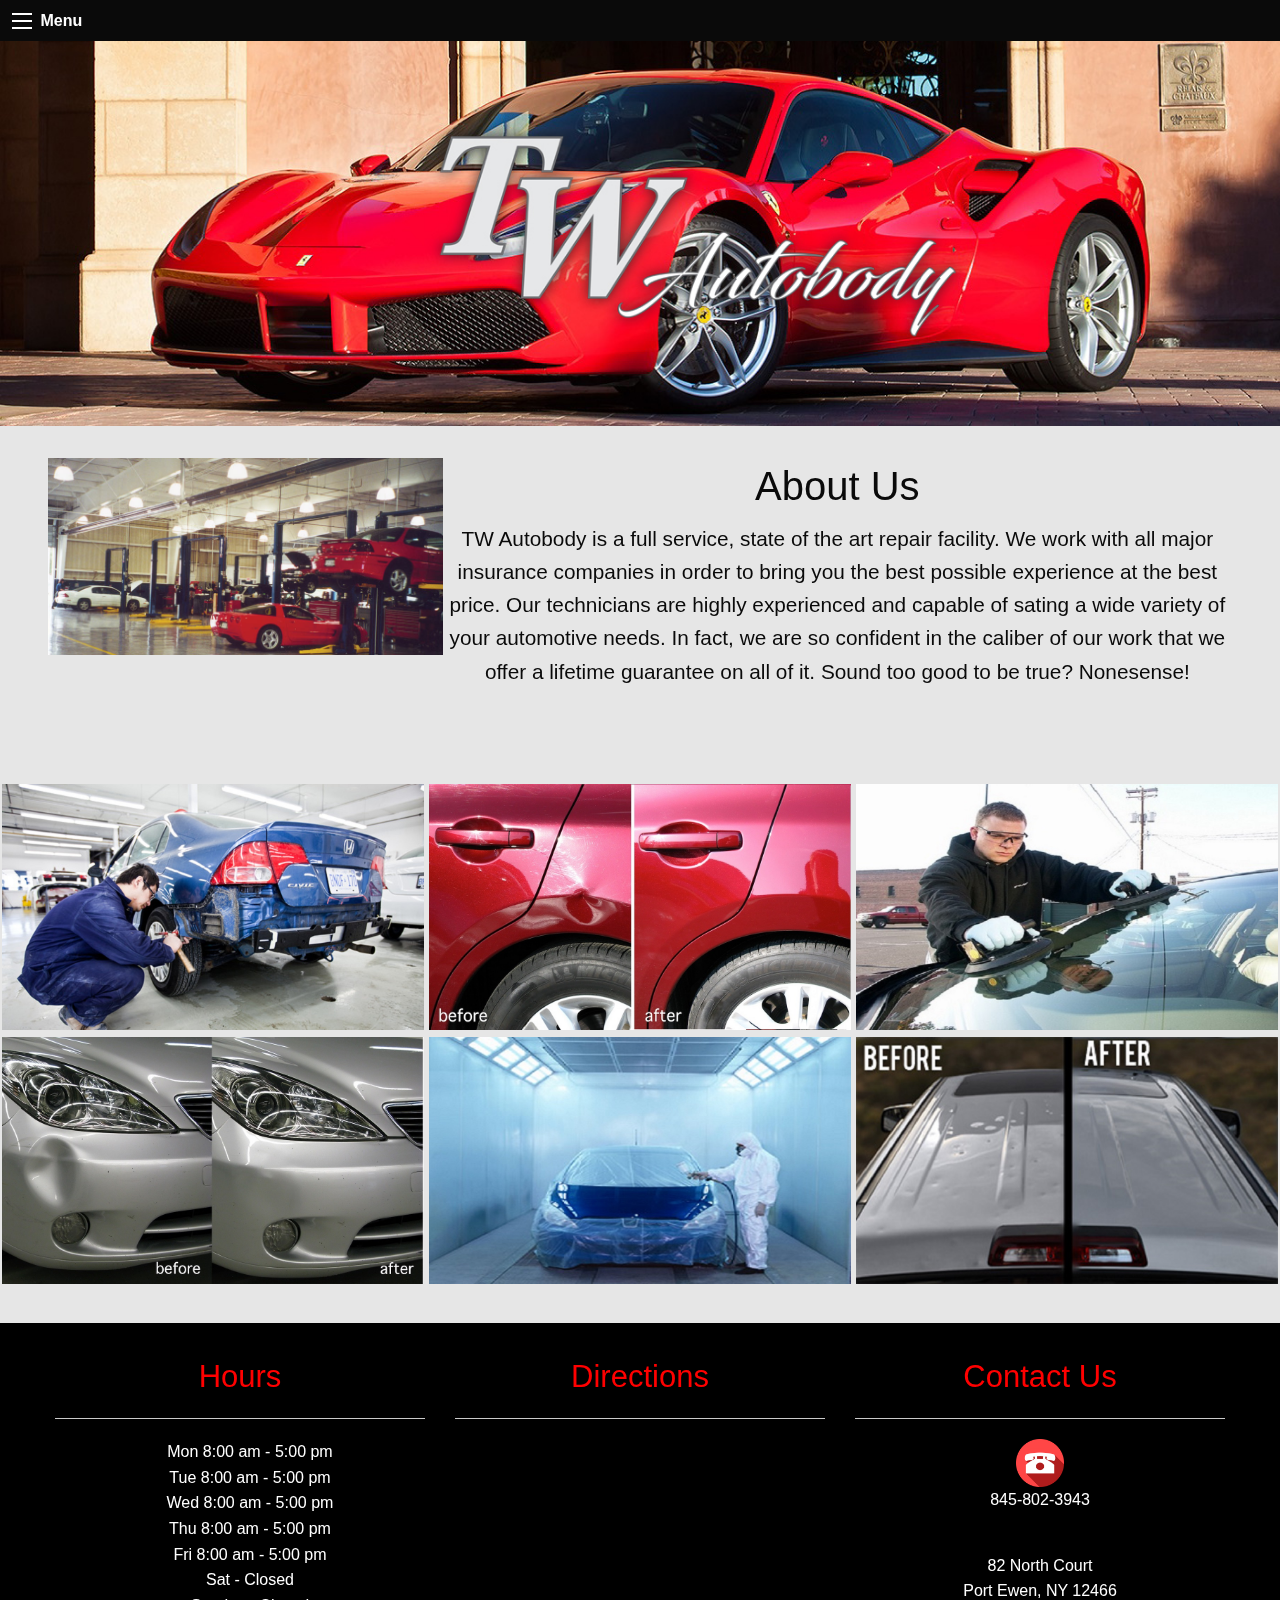
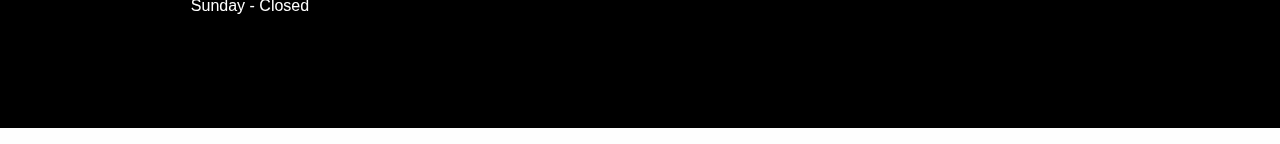
==== index.html @ 8c4c6cbf "images" ====
<!doctype html>
<html class="no-js" lang="en" dir="ltr">
<head>
  <meta charset="utf-8">
  <meta http-equiv="x-ua-compatible" content="ie=edge">
  <meta name="viewport" content="width=device-width, initial-scale=1.0">
  <title>TW Autobody</title>
  <link rel="stylesheet" href="css/foundation.css">
  <link rel="stylesheet" href="css/app.css">
</head>
<body>

  <!--          Navigation        -->
  <div class="off-canvas position-left" id="offCanvas" data-off-canvas>

    <!-- Close button -->
    <button class="close-button" aria-label="Close menu" type="button" data-close>
      <span aria-hidden="true">&times;</span>
    </button>

    <!-- Menu -->
    <ul class="vertical menu">
      <li><a href="#">About Us</a></li>
      <li><a href="#">Our Work</a></li>
      <li><a href="#">Contact Us</a></li>
    </ul>

  </div>

  <div class="off-canvas-content" data-off-canvas-content>
    <!-- Your page content lives here -->
    <div class="title-bar">
      <button class="menu-icon" type="button" data-toggle="offCanvas"></button>
      <div class="title-bar-title">Menu</div>
    </div>


    <!--          Header        -->

    <div class="header">
      <div class="orbit" role="region" aria-label="Our Work" data-orbit>
        <ul class="orbit-container">

          <li class="is-active orbit-slide">
            <img class="orbit-image" src="images/ferrariWithLogo.jpg" alt="Space">
          </li>
          <li class="orbit-slide">
            <img class="orbit-image" src="images/HIMage.jpg" alt="Space">
          </li>
          <li class="orbit-slide">
            <img class="orbit-image" src="images\wallup-46680.jpg" alt="Space">
          </li>
        </ul>
      </div>
    </div>

    <!--          Main        -->
    <div class="main">
      <div class="row">
        <div class="hide-for-small-only medium-4 columns">
          <img src="images\shopphoto.jpg" alt="">
        </div>

        <div class="small-12 medium-8 columns">
          <h2>About Us</h2>
          <p>TW Autobody is a full service, state of the art repair facility. We work with all major insurance companies in order to bring you the best possible experience at the best price.  Our technicians are highly experienced and capable of sating a wide variety of your automotive needs.  In fact, we are so confident in the caliber of our work that we offer a lifetime guarantee on all of it. Sound too good to be true? Nonesense! </p>
        </div>
      </div>

    <br>
    <br>
      <div class="services">
        <div class="hvrbox">
          <img src="images\collision.jpeg"  class="hvrbox-layer_bottom">
          <div class="hvrbox-layer_top">
            <div class="hvrbox-text">Collision Repair</div>
          </div>
        </div>
        <div class="hvrbox">
          <img src="images\dents2.jpg"  class="hvrbox-layer_bottom">
          <div class="hvrbox-layer_top">
            <div class="hvrbox-text">Dent Repair</div>
          </div>
        </div>
        <div class="hvrbox">
          <img src="images\glass.jpg"  class="hvrbox-layer_bottom">
          <div class="hvrbox-layer_top">
            <div class="hvrbox-text">Glass Replacement</div>
          </div>
        </div>
        <div class="hvrbox">
          <img src="images\bumper3.jpg"  class="hvrbox-layer_bottom">
          <div class="hvrbox-layer_top">
            <div class="hvrbox-text">Bumper Repair</div>
          </div>
        </div>
        <div class="hvrbox">
          <img src="images\paint-booth.jpg"  class="hvrbox-layer_bottom">
          <div class="hvrbox-layer_top">
            <div class="hvrbox-text">Auto Body Painting</div>
          </div>
        </div>
        <div class="hvrbox">
          <img src="images\hail.jpg"  class="hvrbox-layer_bottom">
          <div class="hvrbox-layer_top">
            <div class="hvrbox-text">Hail Damage Repair</div>
          </div>
        </div>
      </div>
    </div>


    <!--          Footer        -->
    <div class="footer">
      <div class="row">
        <div class="small-12 medium-4 columns">
          <h3>Hours</h3>
          <hr>
          <ul>
            <li>Mon 8:00 am - 5:00 pm </li>
            <li>Tue	8:00 am - 5:00 pm </li>
            <li>Wed	8:00 am - 5:00 pm </li>
            <li>Thu	8:00 am - 5:00 pm </li>
            <li>Fri	8:00 am - 5:00 pm </li>
            <li>Sat - Closed </li>
            <li>Sunday -	Closed</li>
          </ul>

        </div>
        <div class="small-12 medium-4 columns">
          <h3>Directions</h3>
          <hr>
          <iframe src="https://www.google.com/maps/embed?pb=!1m18!1m12!1m3!1d2969.052055240867!2d-73.98140958498067!3d41.91323967119416!2m3!1f0!2f0!3f0!3m2!1i1024!2i768!4f13.1!3m3!1m2!1s0x89dd0e4b88883c65%3A0x756f13d0d9e29f7c!2sTW+Autobody!5e0!3m2!1sen!2sus!4v1491227969016" width="250" height="250" frameborder="0" style="border:0" allowfullscreen></iframe>

        </div>
        <div class="small-12 medium-4 columns">
          <h3>Contact Us</h3>
          <hr>
          <a href="tel:845-802-3943"><img src="images/phoneIcon.png" alt=""></a>
          <br>
          <a class="hide-for-small-only" href="tel:845-802-3943"><p>845-802-3943</p></a>
          <br>
          <a href="https://goo.gl/maps/prmxXbZS1bA2"><p>82 North Court <br> Port Ewen, NY 12466</p></a>
        </div>
      </div>
    </div>









  </div>
  <script src="js/vendor/jquery.js"></script>
  <script src="js/vendor/what-input.js"></script>
  <script src="js/vendor/foundation.js"></script>
  <script src="js/app.js"></script>
</body>
</html>
---- css/app.css ----
/***********     General     **********/
.wrap{
  width:90%;
  margin: auto;
}
img{
  width:100%;
}
ul, ol{
  list-style-type:none;
}
/***********     Navigation     **********/
.title-bar{
  z-index: 99999;
}
.off-canvas{
	background-color: black;
	color:red;
	text-align: center;
	padding: 2em 0;
}

.off-canvas a{
	color:white;
}

.close-button{
	color:white;
	z-index: 999;
}
/***********     Header     **********/
.orbit img{
  max-height: 26em;
}
/***********     Main    **********/
.main{
	padding: 0 0 2em 0;
	background-color: rgb(230,230,230);
	text-align: center;
}
.main .row{
	margin:0 3em 0 3em;
	padding: 0 3em;
}
.main .columns{
  padding: 0;
  margin:0;
}

.main .row{
	padding: 2em 0;
}

.main p{
	font-size: 1.3em;
}



/*Hover*/

.hvrbox,
.hvrbox * {
	box-sizing: border-box;
}
.hvrbox {
	position: relative;
	display: inline-block;
	overflow: hidden;
	width: 33%;
	height: auto;
}
.hvrbox img {
	width: 100%;
	max-height: 16em;
}
.hvrbox .hvrbox-layer_bottom {
	display: block;
}
.hvrbox .hvrbox-layer_top {
	opacity: 0;
	position: absolute;
	top: 0;
	left: 0;
	right: 0;
	bottom: 0;
	width: 100%;
	height: 100%;
	background: rgba(0, 0, 0, 0.6);
	color: #fff;
	padding: 15px;
	-moz-transition: all 0.4s ease-in-out 0s;
	-webkit-transition: all 0.4s ease-in-out 0s;
	-ms-transition: all 0.4s ease-in-out 0s;
	transition: all 0.4s ease-in-out 0s;
}
.hvrbox:hover .hvrbox-layer_top,
.hvrbox.active .hvrbox-layer_top {
	opacity: 1;
}
.hvrbox .hvrbox-text {
	text-align: center;
	font-size: 18px;
	display: inline-block;
	position: absolute;
	top: 50%;
	left: 50%;
	-moz-transform: translate(-50%, -50%);
	-webkit-transform: translate(-50%, -50%);
	-ms-transform: translate(-50%, -50%);
	transform: translate(-50%, -50%);
}
.hvrbox .hvrbox-text_mobile {
	font-size: 15px;
	border-top: 1px solid rgb(179, 179, 179); /* for old browsers */
	border-top: 1px solid rgba(179, 179, 179, 0.7);
	margin-top: 5px;
	padding-top: 2px;
	display: none;
}
.hvrbox.active .hvrbox-text_mobile {
	display: block;
}

/***********     Footer     **********/
.footer{
  text-align: center;
  background-color: black;
  color:white;
  padding: 2em 0;
}

.footer h3{
  color:red;
}
.footer img{
  height: 3em;
  width: 3em;
}

.footer a{
  color:white;
}

a:hover{
  color:red;
}
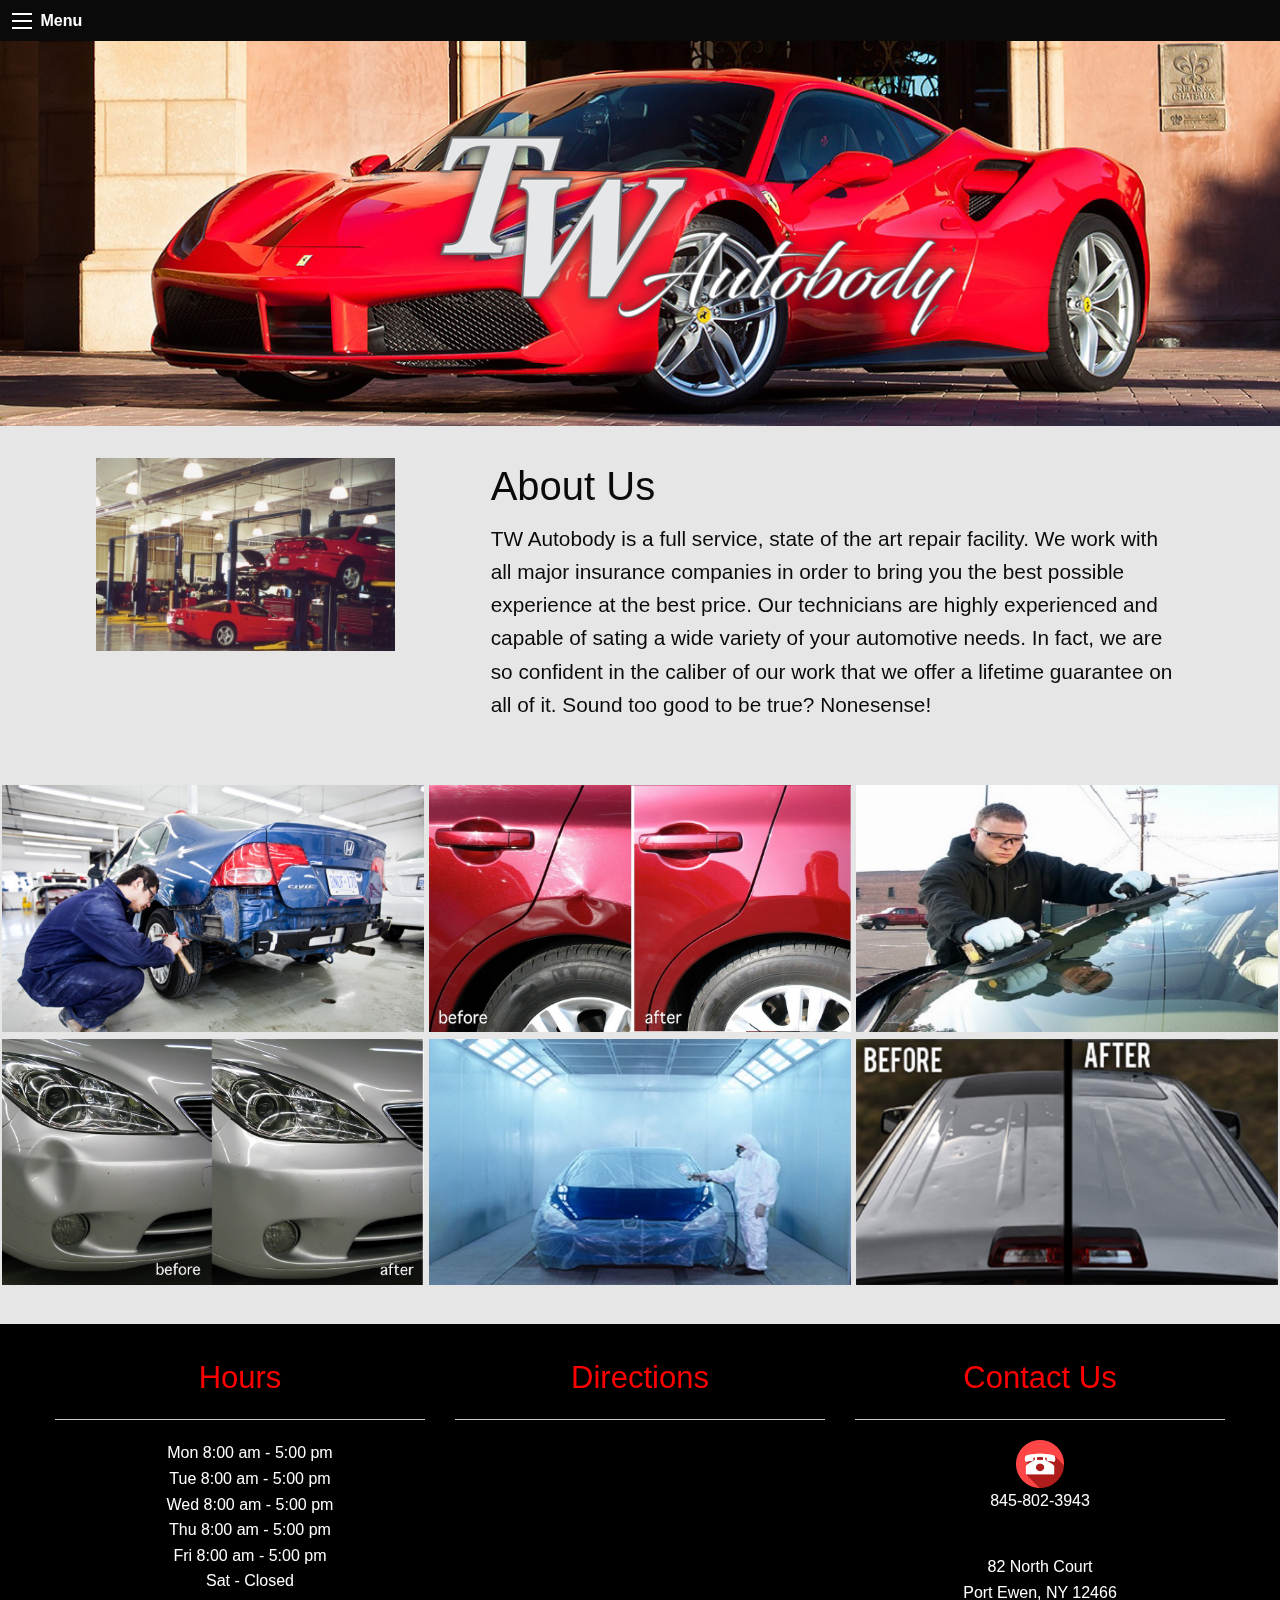
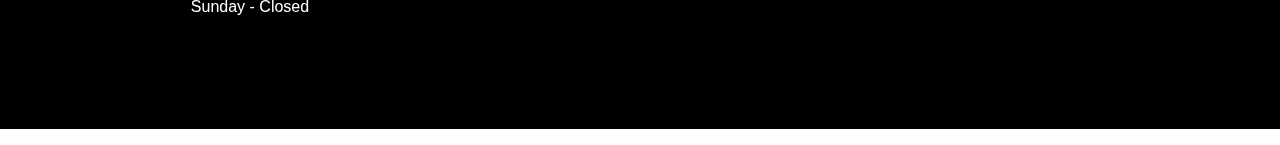
==== commit 7369b696: "Final for 4/4" ====
--- a/index.html
+++ b/index.html
@@ -66,48 +66,50 @@
           <p>TW Autobody is a full service, state of the art repair facility. We work with all major insurance companies in order to bring you the best possible experience at the best price.  Our technicians are highly experienced and capable of sating a wide variety of your automotive needs.  In fact, we are so confident in the caliber of our work that we offer a lifetime guarantee on all of it. Sound too good to be true? Nonesense! </p>
         </div>
       </div>
+      <br>
+      <br>
+    </div>
+    
+    <div class="services">
 
-    <br>
-    <br>
-      <div class="services">
-        <div class="hvrbox">
-          <img src="images\collision.jpeg"  class="hvrbox-layer_bottom">
-          <div class="hvrbox-layer_top">
-            <div class="hvrbox-text">Collision Repair</div>
-          </div>
+      <div class="hvrbox">
+        <img src="images\collision.jpeg"  class="hvrbox-layer_bottom">
+        <div class="hvrbox-layer_top">
+          <div class="hvrbox-text">Collision Repair</div>
         </div>
-        <div class="hvrbox">
-          <img src="images\dents2.jpg"  class="hvrbox-layer_bottom">
-          <div class="hvrbox-layer_top">
-            <div class="hvrbox-text">Dent Repair</div>
-          </div>
+      </div>
+      <div class="hvrbox">
+        <img src="images\dents2.jpg"  class="hvrbox-layer_bottom">
+        <div class="hvrbox-layer_top">
+          <div class="hvrbox-text">Dent Repair</div>
         </div>
-        <div class="hvrbox">
-          <img src="images\glass.jpg"  class="hvrbox-layer_bottom">
-          <div class="hvrbox-layer_top">
-            <div class="hvrbox-text">Glass Replacement</div>
-          </div>
+      </div>
+      <div class="hvrbox">
+        <img src="images\glass.jpg"  class="hvrbox-layer_bottom">
+        <div class="hvrbox-layer_top">
+          <div class="hvrbox-text">Glass Replacement</div>
         </div>
-        <div class="hvrbox">
-          <img src="images\bumper3.jpg"  class="hvrbox-layer_bottom">
-          <div class="hvrbox-layer_top">
-            <div class="hvrbox-text">Bumper Repair</div>
-          </div>
+      </div>
+      <div class="hvrbox">
+        <img src="images\bumper3.jpg"  class="hvrbox-layer_bottom">
+        <div class="hvrbox-layer_top">
+          <div class="hvrbox-text">Bumper Repair</div>
         </div>
-        <div class="hvrbox">
-          <img src="images\paint-booth.jpg"  class="hvrbox-layer_bottom">
-          <div class="hvrbox-layer_top">
-            <div class="hvrbox-text">Auto Body Painting</div>
-          </div>
+      </div>
+      <div class="hvrbox">
+        <img src="images\paint-booth.jpg"  class="hvrbox-layer_bottom">
+        <div class="hvrbox-layer_top">
+          <div class="hvrbox-text">Auto Body Painting</div>
         </div>
-        <div class="hvrbox">
-          <img src="images\hail.jpg"  class="hvrbox-layer_bottom">
-          <div class="hvrbox-layer_top">
-            <div class="hvrbox-text">Hail Damage Repair</div>
-          </div>
+      </div>
+      <div class="hvrbox">
+        <img src="images\hail.jpg"  class="hvrbox-layer_bottom">
+        <div class="hvrbox-layer_top">
+          <div class="hvrbox-text">Hail Damage Repair</div>
         </div>
       </div>
     </div>
+
 
 
     <!--          Footer        -->
--- a/css/app.css
+++ b/css/app.css
@@ -34,28 +34,28 @@
 }
 /***********     Main    **********/
 .main{
-	padding: 0 0 2em 0;
+	padding: 2em 0 0 0;
 	background-color: rgb(230,230,230);
-	text-align: center;
-}
-.main .row{
-	margin:0 3em 0 3em;
-	padding: 0 3em;
-}
-.main .columns{
-  padding: 0;
-  margin:0;
+
 }
 
 .main .row{
-	padding: 2em 0;
+	margin:0 3em 0 3em;
+	max-width: 100%;
+}
+.main .columns{
+	padding:0 3em;
 }
 
 .main p{
 	font-size: 1.3em;
 }
 
-
+.services{
+	padding: 0 0 2em 0;
+	background-color: rgb(230,230,230);
+	text-align: center;
+}
 
 /*Hover*/
 
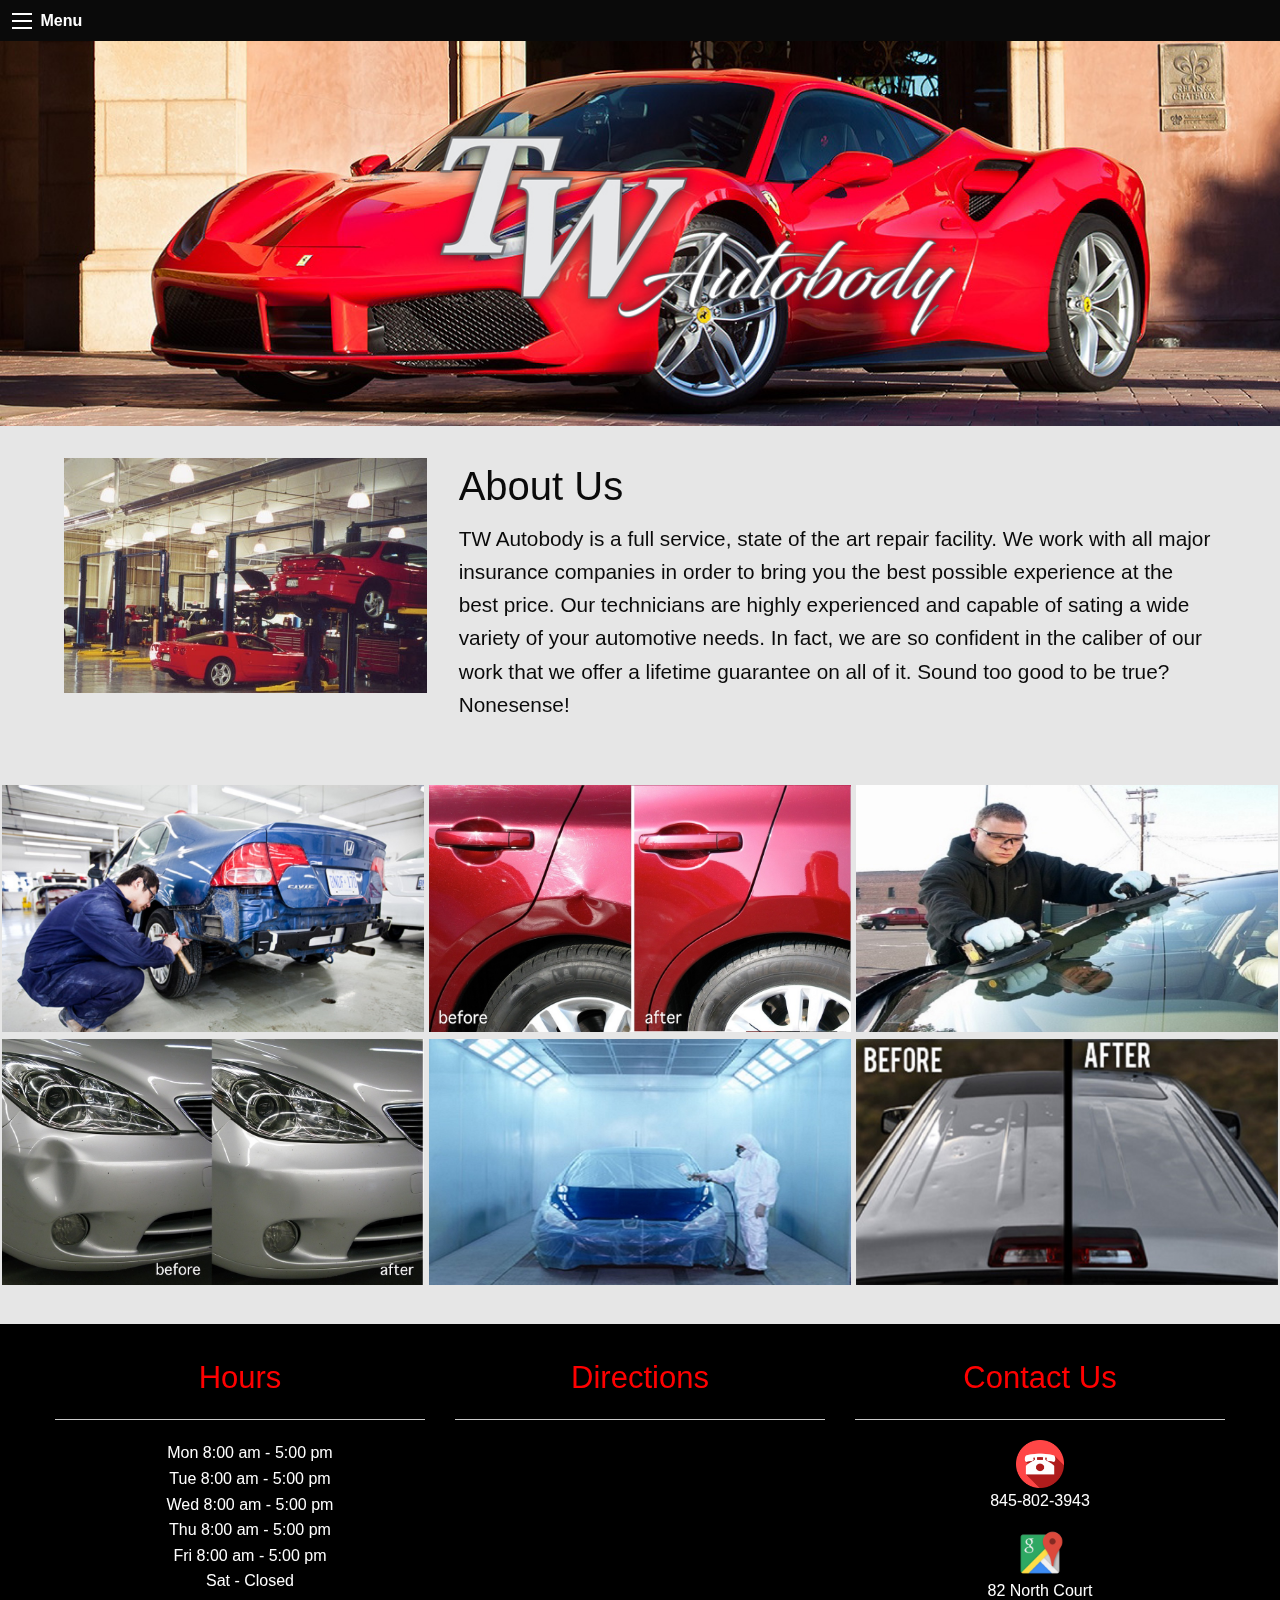
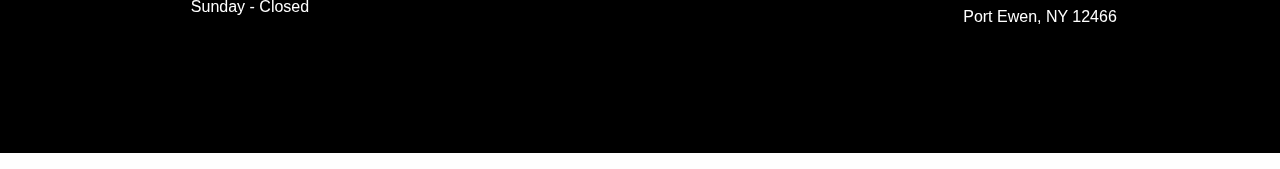
==== commit 334278bb: "final 4/4" ====
--- a/index.html
+++ b/index.html
@@ -69,7 +69,7 @@
       <br>
       <br>
     </div>
-    
+
     <div class="services">
 
       <div class="hvrbox">
@@ -127,22 +127,25 @@
             <li>Sat - Closed </li>
             <li>Sunday -	Closed</li>
           </ul>
+          <br>
+        </div>
 
-        </div>
         <div class="small-12 medium-4 columns">
           <h3>Directions</h3>
           <hr>
           <iframe src="https://www.google.com/maps/embed?pb=!1m18!1m12!1m3!1d2969.052055240867!2d-73.98140958498067!3d41.91323967119416!2m3!1f0!2f0!3f0!3m2!1i1024!2i768!4f13.1!3m3!1m2!1s0x89dd0e4b88883c65%3A0x756f13d0d9e29f7c!2sTW+Autobody!5e0!3m2!1sen!2sus!4v1491227969016" width="250" height="250" frameborder="0" style="border:0" allowfullscreen></iframe>
+<br>
+<br>
+        </div>
 
-        </div>
         <div class="small-12 medium-4 columns">
           <h3>Contact Us</h3>
           <hr>
           <a href="tel:845-802-3943"><img src="images/phoneIcon.png" alt=""></a>
-          <br>
           <a class="hide-for-small-only" href="tel:845-802-3943"><p>845-802-3943</p></a>
-          <br>
-          <a href="https://goo.gl/maps/prmxXbZS1bA2"><p>82 North Court <br> Port Ewen, NY 12466</p></a>
+
+          <a href="https://goo.gl/maps/prmxXbZS1bA2"><img src="images\Maps-icon.png" alt=""></a>
+          <a class="hide-for-small-only" href="https://goo.gl/maps/prmxXbZS1bA2"><p>82 North Court <br> Port Ewen, NY 12466</p></a>
         </div>
       </div>
     </div>
--- a/css/app.css
+++ b/css/app.css
@@ -44,7 +44,7 @@
 	max-width: 100%;
 }
 .main .columns{
-	padding:0 3em;
+	padding:0 1rem;
 }
 
 .main p{
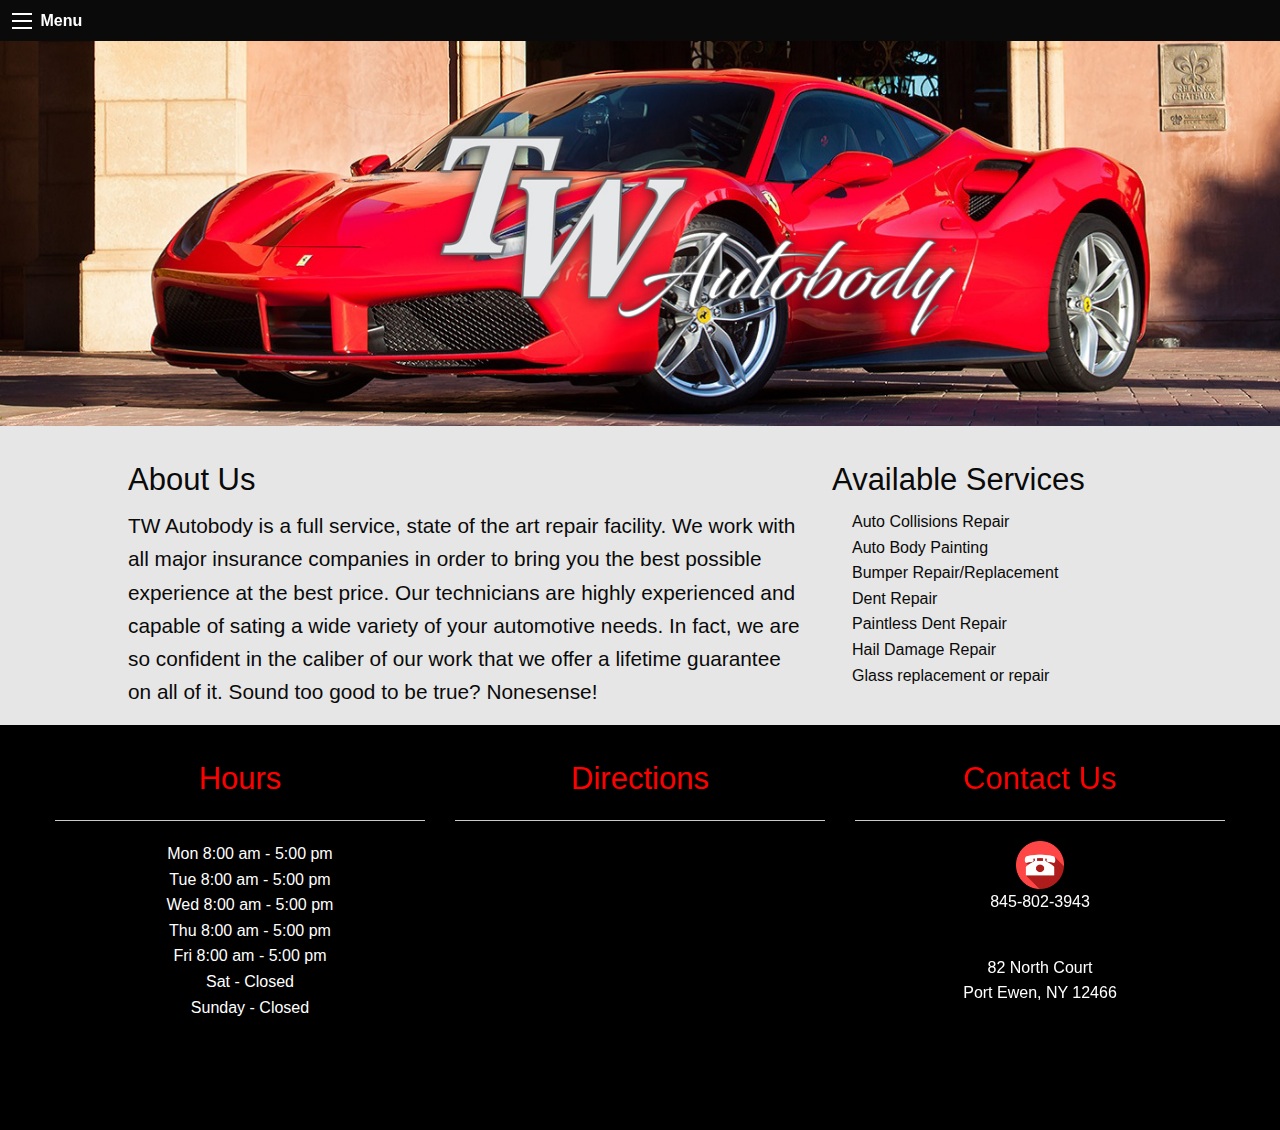
==== commit d164a64e: "mobile opt" ====
--- a/index.html
+++ b/index.html
@@ -40,7 +40,6 @@
     <div class="header">
       <div class="orbit" role="region" aria-label="Our Work" data-orbit>
         <ul class="orbit-container">
-
           <li class="is-active orbit-slide">
             <img class="orbit-image" src="images/ferrariWithLogo.jpg" alt="Space">
           </li>
@@ -56,61 +55,32 @@
 
     <!--          Main        -->
     <div class="main">
-      <div class="row">
-        <div class="hide-for-small-only medium-4 columns">
-          <img src="images\shopphoto.jpg" alt="">
-        </div>
 
-        <div class="small-12 medium-8 columns">
-          <h2>About Us</h2>
-          <p>TW Autobody is a full service, state of the art repair facility. We work with all major insurance companies in order to bring you the best possible experience at the best price.  Our technicians are highly experienced and capable of sating a wide variety of your automotive needs.  In fact, we are so confident in the caliber of our work that we offer a lifetime guarantee on all of it. Sound too good to be true? Nonesense! </p>
-        </div>
-      </div>
-      <br>
-      <br>
-    </div>
-
-    <div class="services">
-
-      <div class="hvrbox">
-        <img src="images\collision.jpeg"  class="hvrbox-layer_bottom">
-        <div class="hvrbox-layer_top">
-          <div class="hvrbox-text">Collision Repair</div>
-        </div>
-      </div>
-      <div class="hvrbox">
-        <img src="images\dents2.jpg"  class="hvrbox-layer_bottom">
-        <div class="hvrbox-layer_top">
-          <div class="hvrbox-text">Dent Repair</div>
-        </div>
-      </div>
-      <div class="hvrbox">
-        <img src="images\glass.jpg"  class="hvrbox-layer_bottom">
-        <div class="hvrbox-layer_top">
-          <div class="hvrbox-text">Glass Replacement</div>
-        </div>
-      </div>
-      <div class="hvrbox">
-        <img src="images\bumper3.jpg"  class="hvrbox-layer_bottom">
-        <div class="hvrbox-layer_top">
-          <div class="hvrbox-text">Bumper Repair</div>
-        </div>
-      </div>
-      <div class="hvrbox">
-        <img src="images\paint-booth.jpg"  class="hvrbox-layer_bottom">
-        <div class="hvrbox-layer_top">
-          <div class="hvrbox-text">Auto Body Painting</div>
-        </div>
-      </div>
-      <div class="hvrbox">
-        <img src="images\hail.jpg"  class="hvrbox-layer_bottom">
-        <div class="hvrbox-layer_top">
-          <div class="hvrbox-text">Hail Damage Repair</div>
-        </div>
-      </div>
-    </div>
+      <div class="wrap">
+        <div class="row">
+          <div class="small-12 medium-8 columns">
+            <h3>About Us</h3>
+            <p>TW Autobody is a full service, state of the art repair facility. We work with all major insurance companies in order to bring you the best possible experience at the best price.  Our technicians are highly experienced and capable of sating a wide variety of your automotive needs.  In fact, we are so confident in the caliber of our work that we offer a lifetime guarantee on all of it. Sound too good to be true? Nonesense! </p>
+          </div>
 
 
+        <div class="small-12 medium-4 columns">
+          <h3>Available Services</h3>
+          <ul>
+            <li>Auto Collisions Repair</li>
+            <li>Auto Body Painting</li>
+            <li>Bumper Repair/Replacement</li>
+            <li>Dent Repair</li>
+            <li>Paintless Dent Repair</li>
+            <li>Hail Damage Repair</li>
+            <li>Glass replacement or repair</li>
+          </ul>
+        </div>
+</div>
+      </div>
+
+
+    </div>
 
     <!--          Footer        -->
     <div class="footer">
@@ -127,25 +97,22 @@
             <li>Sat - Closed </li>
             <li>Sunday -	Closed</li>
           </ul>
-          <br>
+
         </div>
-
         <div class="small-12 medium-4 columns">
           <h3>Directions</h3>
           <hr>
           <iframe src="https://www.google.com/maps/embed?pb=!1m18!1m12!1m3!1d2969.052055240867!2d-73.98140958498067!3d41.91323967119416!2m3!1f0!2f0!3f0!3m2!1i1024!2i768!4f13.1!3m3!1m2!1s0x89dd0e4b88883c65%3A0x756f13d0d9e29f7c!2sTW+Autobody!5e0!3m2!1sen!2sus!4v1491227969016" width="250" height="250" frameborder="0" style="border:0" allowfullscreen></iframe>
-<br>
-<br>
+
         </div>
-
         <div class="small-12 medium-4 columns">
           <h3>Contact Us</h3>
           <hr>
           <a href="tel:845-802-3943"><img src="images/phoneIcon.png" alt=""></a>
+          <br>
           <a class="hide-for-small-only" href="tel:845-802-3943"><p>845-802-3943</p></a>
-
-          <a href="https://goo.gl/maps/prmxXbZS1bA2"><img src="images\Maps-icon.png" alt=""></a>
-          <a class="hide-for-small-only" href="https://goo.gl/maps/prmxXbZS1bA2"><p>82 North Court <br> Port Ewen, NY 12466</p></a>
+          <br>
+          <a href="https://goo.gl/maps/prmxXbZS1bA2"><p>82 North Court <br> Port Ewen, NY 12466</p></a>
         </div>
       </div>
     </div>
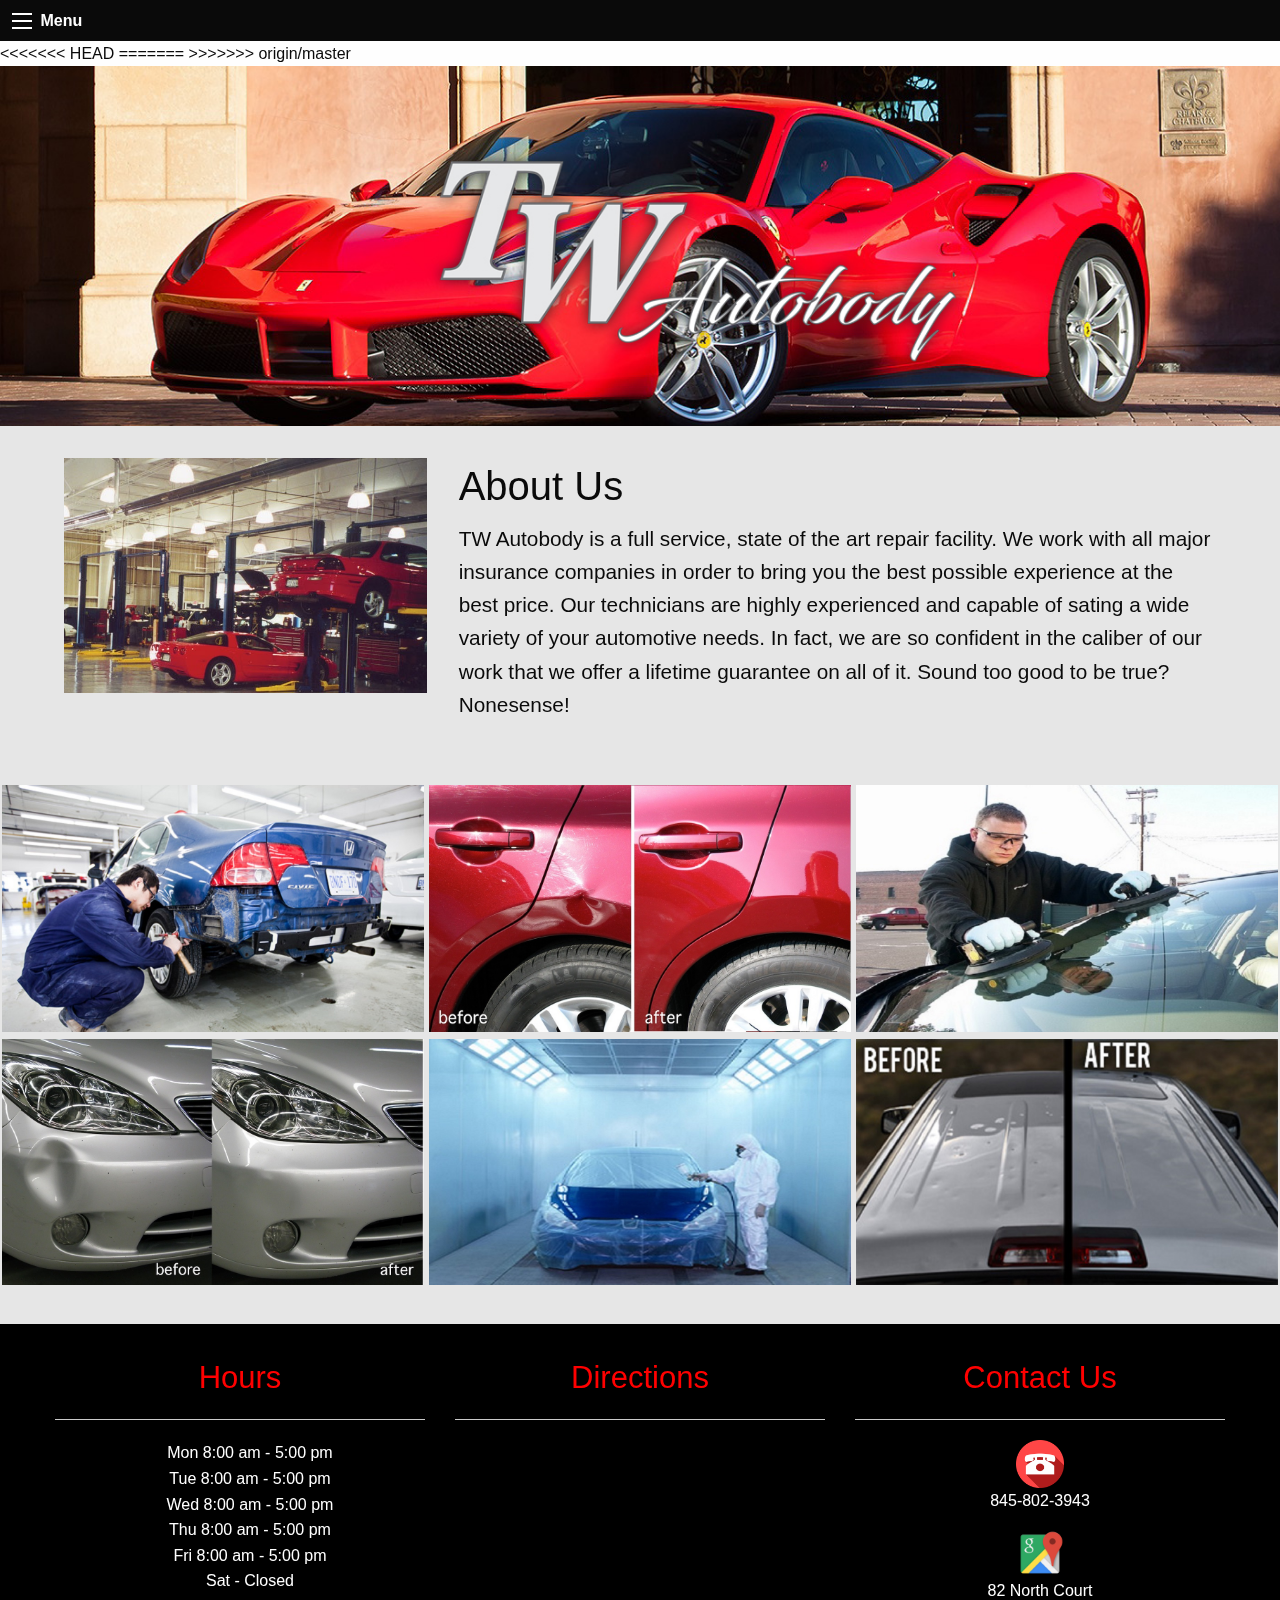
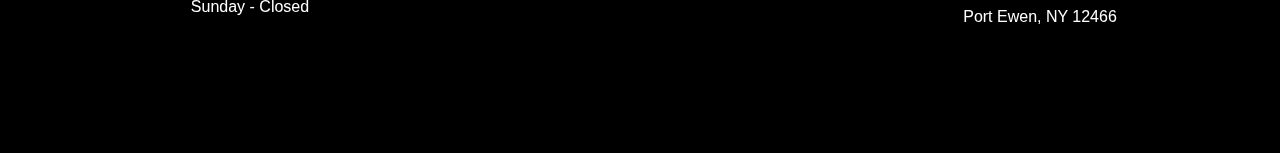
==== commit aaf6641b: "Merge remote-tracking branch 'origin/master'" ====
--- a/index.html
+++ b/index.html
@@ -40,6 +40,10 @@
     <div class="header">
       <div class="orbit" role="region" aria-label="Our Work" data-orbit>
         <ul class="orbit-container">
+<<<<<<< HEAD
+=======
+
+>>>>>>> origin/master
           <li class="is-active orbit-slide">
             <img class="orbit-image" src="images/ferrariWithLogo.jpg" alt="Space">
           </li>
@@ -55,32 +59,61 @@
 
     <!--          Main        -->
     <div class="main">
+      <div class="row">
+        <div class="hide-for-small-only medium-4 columns">
+          <img src="images\shopphoto.jpg" alt="">
+        </div>
 
-      <div class="wrap">
-        <div class="row">
-          <div class="small-12 medium-8 columns">
-            <h3>About Us</h3>
-            <p>TW Autobody is a full service, state of the art repair facility. We work with all major insurance companies in order to bring you the best possible experience at the best price.  Our technicians are highly experienced and capable of sating a wide variety of your automotive needs.  In fact, we are so confident in the caliber of our work that we offer a lifetime guarantee on all of it. Sound too good to be true? Nonesense! </p>
-          </div>
+        <div class="small-12 medium-8 columns">
+          <h2>About Us</h2>
+          <p>TW Autobody is a full service, state of the art repair facility. We work with all major insurance companies in order to bring you the best possible experience at the best price.  Our technicians are highly experienced and capable of sating a wide variety of your automotive needs.  In fact, we are so confident in the caliber of our work that we offer a lifetime guarantee on all of it. Sound too good to be true? Nonesense! </p>
+        </div>
+      </div>
+      <br>
+      <br>
+    </div>
+
+    <div class="services">
+
+      <div class="hvrbox">
+        <img src="images\collision.jpeg"  class="hvrbox-layer_bottom">
+        <div class="hvrbox-layer_top">
+          <div class="hvrbox-text">Collision Repair</div>
+        </div>
+      </div>
+      <div class="hvrbox">
+        <img src="images\dents2.jpg"  class="hvrbox-layer_bottom">
+        <div class="hvrbox-layer_top">
+          <div class="hvrbox-text">Dent Repair</div>
+        </div>
+      </div>
+      <div class="hvrbox">
+        <img src="images\glass.jpg"  class="hvrbox-layer_bottom">
+        <div class="hvrbox-layer_top">
+          <div class="hvrbox-text">Glass Replacement</div>
+        </div>
+      </div>
+      <div class="hvrbox">
+        <img src="images\bumper3.jpg"  class="hvrbox-layer_bottom">
+        <div class="hvrbox-layer_top">
+          <div class="hvrbox-text">Bumper Repair</div>
+        </div>
+      </div>
+      <div class="hvrbox">
+        <img src="images\paint-booth.jpg"  class="hvrbox-layer_bottom">
+        <div class="hvrbox-layer_top">
+          <div class="hvrbox-text">Auto Body Painting</div>
+        </div>
+      </div>
+      <div class="hvrbox">
+        <img src="images\hail.jpg"  class="hvrbox-layer_bottom">
+        <div class="hvrbox-layer_top">
+          <div class="hvrbox-text">Hail Damage Repair</div>
+        </div>
+      </div>
+    </div>
 
 
-        <div class="small-12 medium-4 columns">
-          <h3>Available Services</h3>
-          <ul>
-            <li>Auto Collisions Repair</li>
-            <li>Auto Body Painting</li>
-            <li>Bumper Repair/Replacement</li>
-            <li>Dent Repair</li>
-            <li>Paintless Dent Repair</li>
-            <li>Hail Damage Repair</li>
-            <li>Glass replacement or repair</li>
-          </ul>
-        </div>
-</div>
-      </div>
-
-
-    </div>
 
     <!--          Footer        -->
     <div class="footer">
@@ -97,22 +130,25 @@
             <li>Sat - Closed </li>
             <li>Sunday -	Closed</li>
           </ul>
+          <br>
+        </div>
 
-        </div>
         <div class="small-12 medium-4 columns">
           <h3>Directions</h3>
           <hr>
           <iframe src="https://www.google.com/maps/embed?pb=!1m18!1m12!1m3!1d2969.052055240867!2d-73.98140958498067!3d41.91323967119416!2m3!1f0!2f0!3f0!3m2!1i1024!2i768!4f13.1!3m3!1m2!1s0x89dd0e4b88883c65%3A0x756f13d0d9e29f7c!2sTW+Autobody!5e0!3m2!1sen!2sus!4v1491227969016" width="250" height="250" frameborder="0" style="border:0" allowfullscreen></iframe>
+<br>
+<br>
+        </div>
 
-        </div>
         <div class="small-12 medium-4 columns">
           <h3>Contact Us</h3>
           <hr>
           <a href="tel:845-802-3943"><img src="images/phoneIcon.png" alt=""></a>
-          <br>
           <a class="hide-for-small-only" href="tel:845-802-3943"><p>845-802-3943</p></a>
-          <br>
-          <a href="https://goo.gl/maps/prmxXbZS1bA2"><p>82 North Court <br> Port Ewen, NY 12466</p></a>
+
+          <a href="https://goo.gl/maps/prmxXbZS1bA2"><img src="images\Maps-icon.png" alt=""></a>
+          <a class="hide-for-small-only" href="https://goo.gl/maps/prmxXbZS1bA2"><p>82 North Court <br> Port Ewen, NY 12466</p></a>
         </div>
       </div>
     </div>
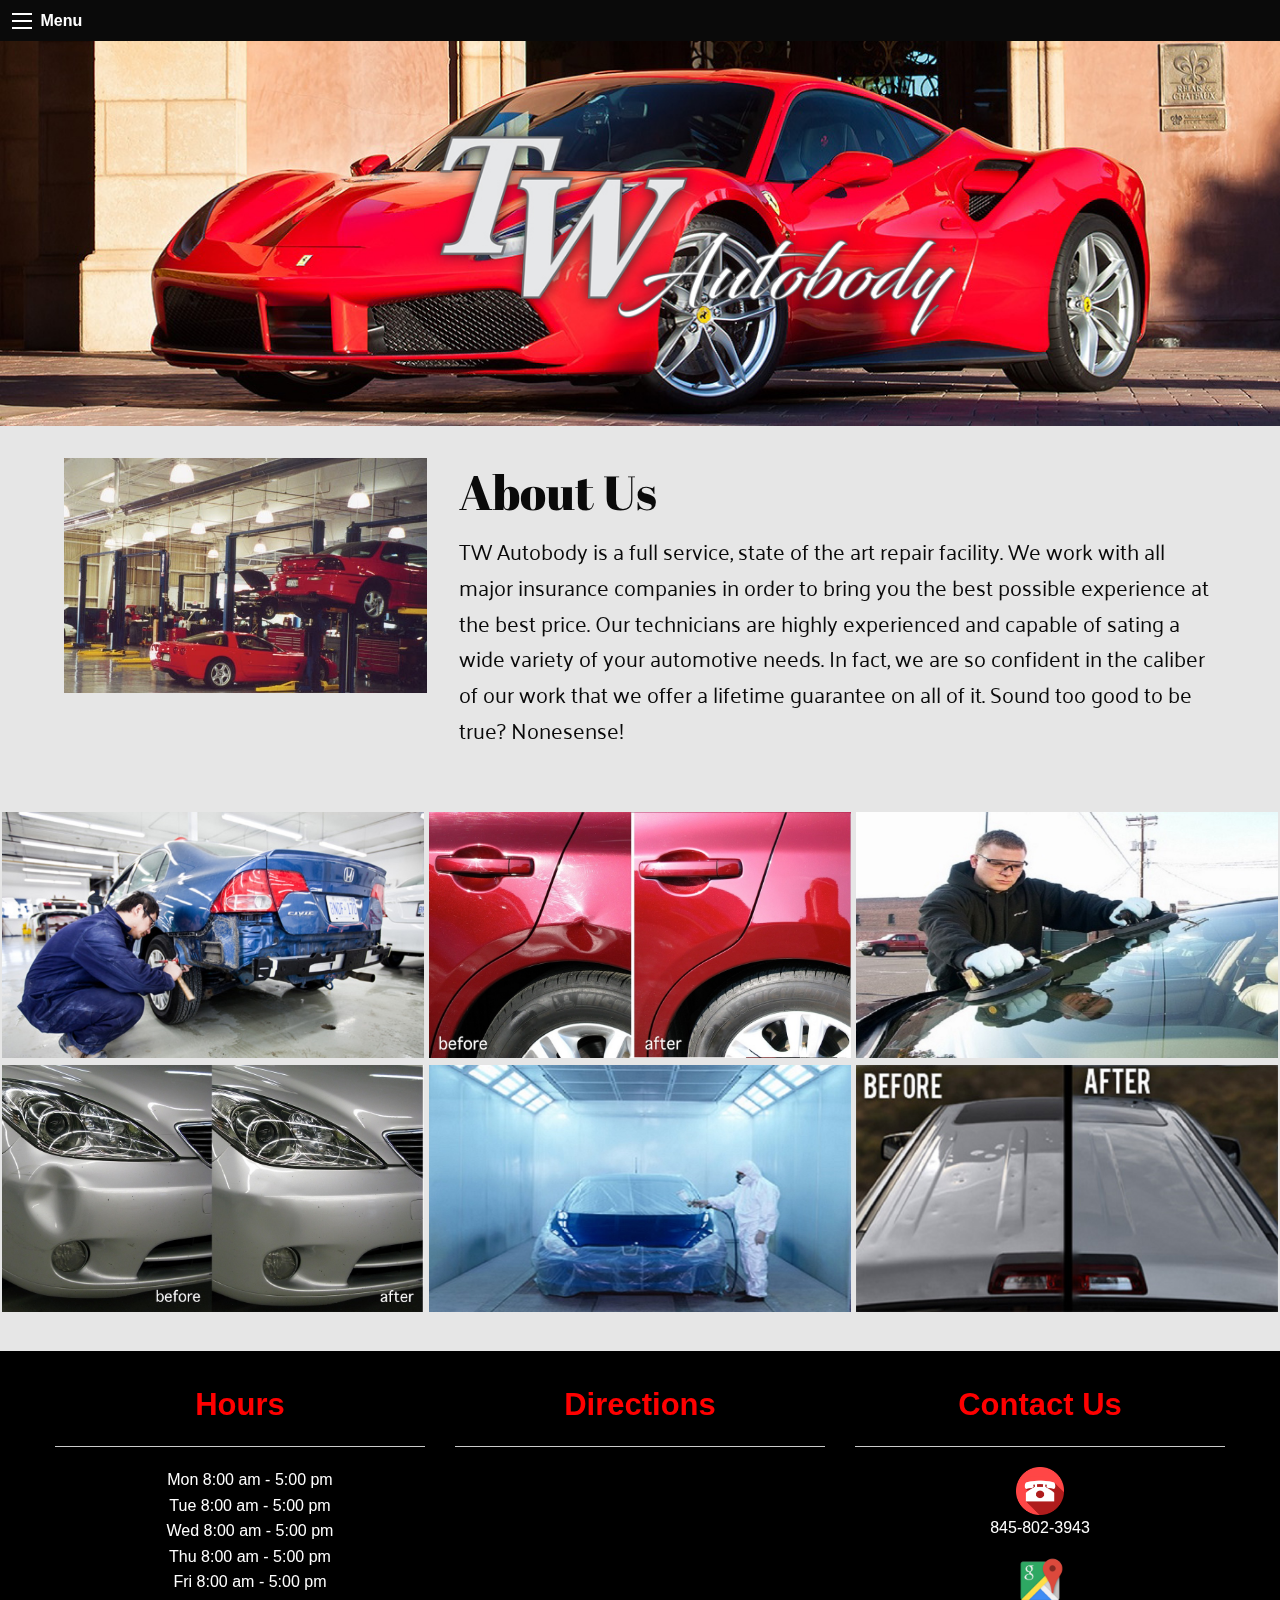
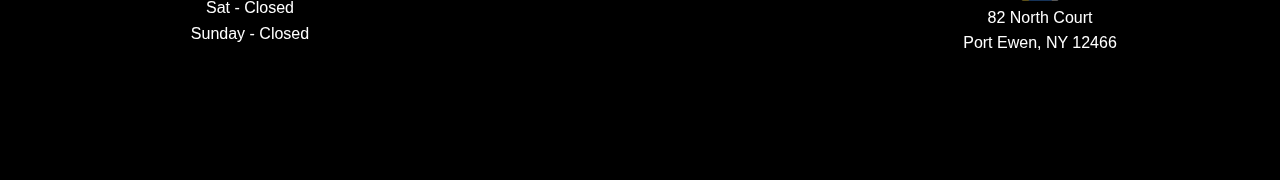
==== commit d25d3596: "mobile opt" ====
--- a/index.html
+++ b/index.html
@@ -5,6 +5,7 @@
   <meta http-equiv="x-ua-compatible" content="ie=edge">
   <meta name="viewport" content="width=device-width, initial-scale=1.0">
   <title>TW Autobody</title>
+<link href="https://fonts.googleapis.com/css?family=Abril+Fatface|Bree+Serif|Palanquin" rel="stylesheet">
   <link rel="stylesheet" href="css/foundation.css">
   <link rel="stylesheet" href="css/app.css">
 </head>
@@ -40,10 +41,7 @@
     <div class="header">
       <div class="orbit" role="region" aria-label="Our Work" data-orbit>
         <ul class="orbit-container">
-<<<<<<< HEAD
-=======
 
->>>>>>> origin/master
           <li class="is-active orbit-slide">
             <img class="orbit-image" src="images/ferrariWithLogo.jpg" alt="Space">
           </li>
@@ -65,7 +63,7 @@
         </div>
 
         <div class="small-12 medium-8 columns">
-          <h2>About Us</h2>
+          <h1>About Us</h1>
           <p>TW Autobody is a full service, state of the art repair facility. We work with all major insurance companies in order to bring you the best possible experience at the best price.  Our technicians are highly experienced and capable of sating a wide variety of your automotive needs.  In fact, we are so confident in the caliber of our work that we offer a lifetime guarantee on all of it. Sound too good to be true? Nonesense! </p>
         </div>
       </div>
@@ -74,41 +72,70 @@
     </div>
 
     <div class="services">
-
       <div class="hvrbox">
         <img src="images\collision.jpeg"  class="hvrbox-layer_bottom">
         <div class="hvrbox-layer_top">
-          <div class="hvrbox-text">Collision Repair</div>
+          <div class="show-for-small-only">
+            <div class="hvrbox-text_mobile">Collision Repair</div>
+          </div>
+          <div class="hide-for-small-only">
+            <div class="hvrbox-text">Collision Repair</div>
+          </div>
         </div>
       </div>
       <div class="hvrbox">
         <img src="images\dents2.jpg"  class="hvrbox-layer_bottom">
         <div class="hvrbox-layer_top">
-          <div class="hvrbox-text">Dent Repair</div>
+          <div class="show-for-small-only">
+            <div class="hvrbox-text_mobile">Dent Repair</div>
+          </div>
+          <div class="hide-for-small-only">
+            <div class="hvrbox-text">Dent Repair</div>
+          </div>
         </div>
       </div>
       <div class="hvrbox">
         <img src="images\glass.jpg"  class="hvrbox-layer_bottom">
         <div class="hvrbox-layer_top">
-          <div class="hvrbox-text">Glass Replacement</div>
+          <div class="show-for-small-only">
+            <div class="hvrbox-text_mobile">Glass Replacement</div>
+          </div>
+          <div class="hide-for-small-only">
+            <div class="hvrbox-text">Glass Replacement</div>
+          </div>
         </div>
       </div>
       <div class="hvrbox">
         <img src="images\bumper3.jpg"  class="hvrbox-layer_bottom">
         <div class="hvrbox-layer_top">
-          <div class="hvrbox-text">Bumper Repair</div>
+          <div class="show-for-small-only">
+            <div class="hvrbox-text_mobile">Bumper Repair</div>
+          </div>
+          <div class="hide-for-small-only">
+            <div class="hvrbox-text">Bumper Repair</div>
+          </div>
         </div>
       </div>
       <div class="hvrbox">
         <img src="images\paint-booth.jpg"  class="hvrbox-layer_bottom">
         <div class="hvrbox-layer_top">
-          <div class="hvrbox-text">Auto Body Painting</div>
+          <div class="show-for-small-only">
+            <div class="hvrbox-text_mobile">Auto Body Painting</div>
+          </div>
+          <div class="hide-for-small-only">
+            <div class="hvrbox-text">Auto Body Painting</div>
+          </div>
         </div>
       </div>
       <div class="hvrbox">
         <img src="images\hail.jpg"  class="hvrbox-layer_bottom">
         <div class="hvrbox-layer_top">
-          <div class="hvrbox-text">Hail Damage Repair</div>
+          <div class="show-for-small-only">
+            <div class="hvrbox-text_mobile">Hail Damage Repair</div>
+          </div>
+          <div class="hide-for-small-only">
+            <div class="hvrbox-text">Hail Damage Repair</div>
+          </div>
         </div>
       </div>
     </div>
--- a/css/app.css
+++ b/css/app.css
@@ -8,6 +8,7 @@
 }
 ul, ol{
   list-style-type:none;
+text-align:
 }
 /***********     Navigation     **********/
 .title-bar{
@@ -48,7 +49,12 @@
 }
 
 .main p{
-	font-size: 1.3em;
+	font-size: 1.4em;
+	font-family: 'Palanquin', sans-serif;
+
+}
+.main h1{
+font-family: 'Abril Fatface', cursive;
 }
 
 .services{
@@ -100,7 +106,7 @@
 }
 .hvrbox .hvrbox-text {
 	text-align: center;
-	font-size: 18px;
+	font-size: 3em;
 	display: inline-block;
 	position: absolute;
 	top: 50%;
@@ -111,12 +117,17 @@
 	transform: translate(-50%, -50%);
 }
 .hvrbox .hvrbox-text_mobile {
-	font-size: 15px;
-	border-top: 1px solid rgb(179, 179, 179); /* for old browsers */
-	border-top: 1px solid rgba(179, 179, 179, 0.7);
-	margin-top: 5px;
-	padding-top: 2px;
-	display: none;
+	text-align: center;
+	font-size: 1em;
+	display: inline-block;
+	position: absolute;
+	top: 50%;
+	left: 50%;
+	-moz-transform: translate(-50%, -50%);
+	-webkit-transform: translate(-50%, -50%);
+	-ms-transform: translate(-50%, -50%);
+	transform: translate(-50%, -50%);
+
 }
 .hvrbox.active .hvrbox-text_mobile {
 	display: block;
@@ -132,6 +143,7 @@
 
 .footer h3{
   color:red;
+	font-weight: bold;
 }
 .footer img{
   height: 3em;
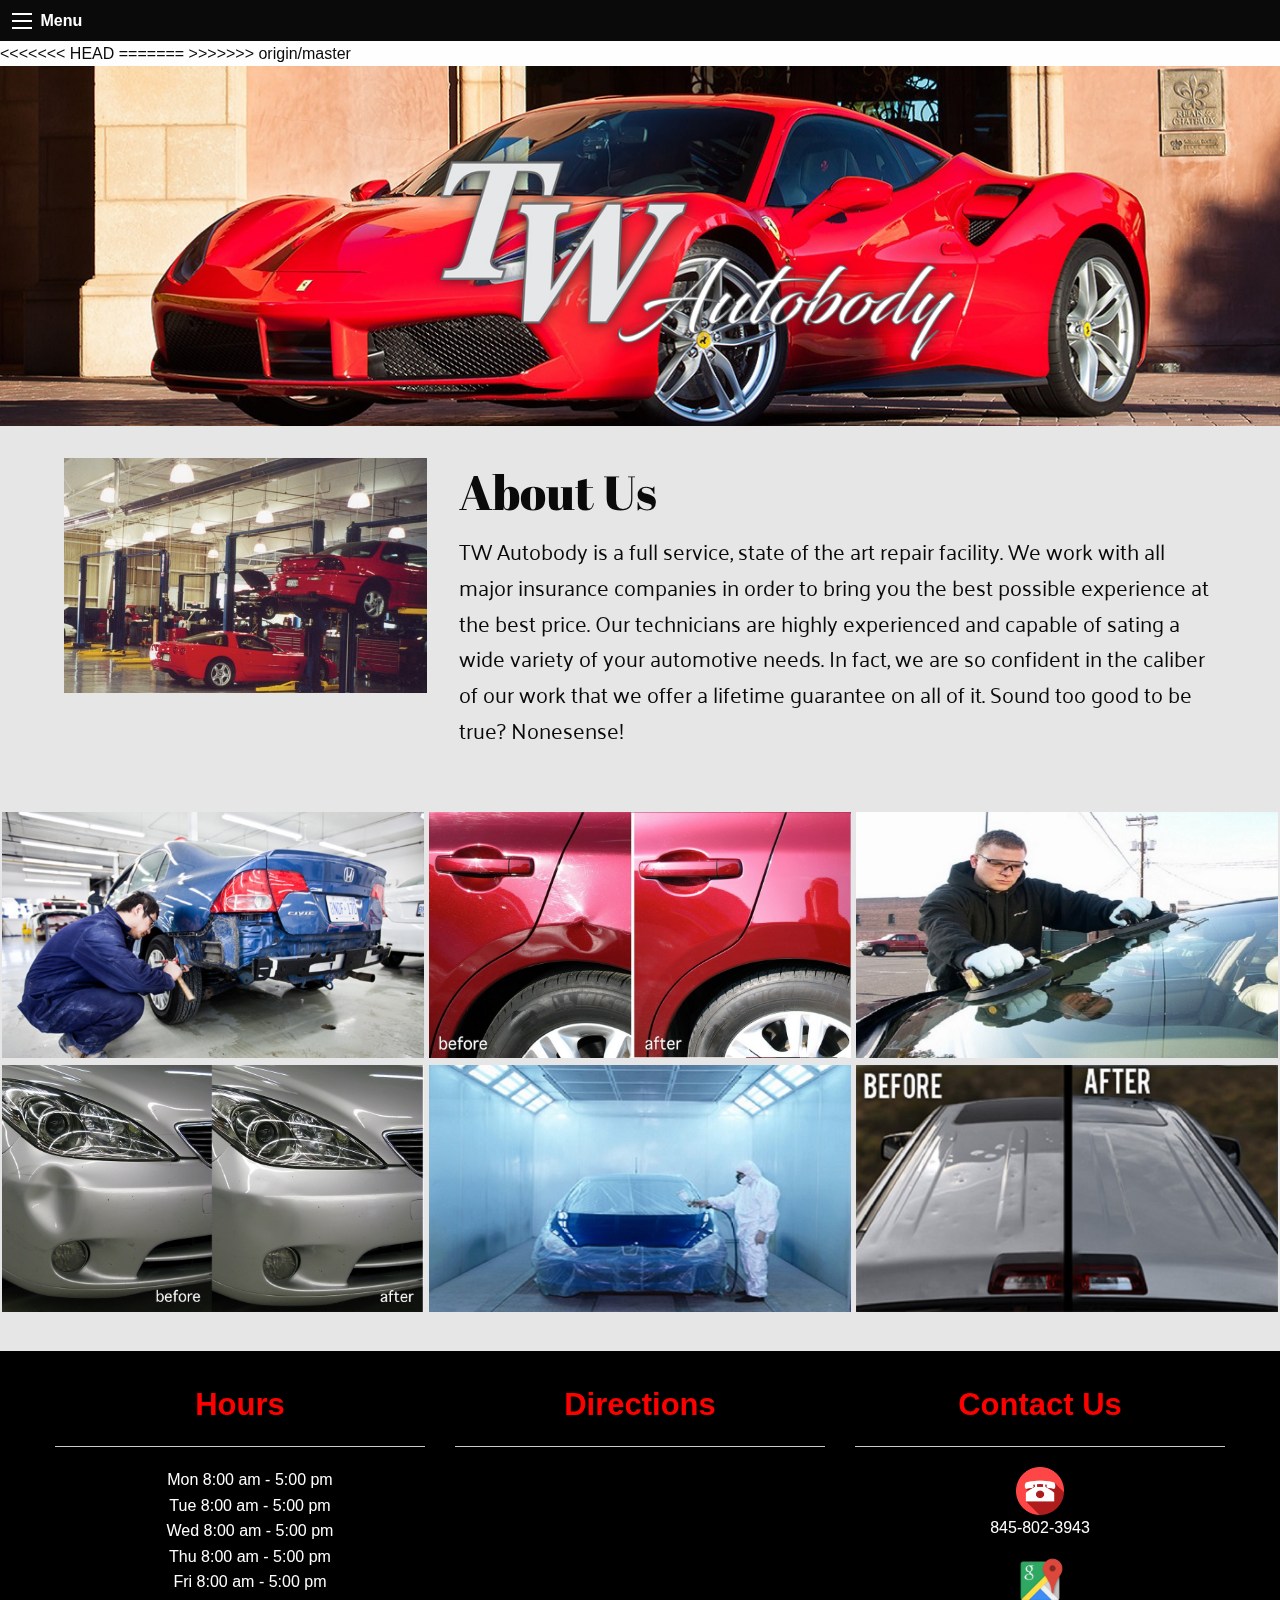
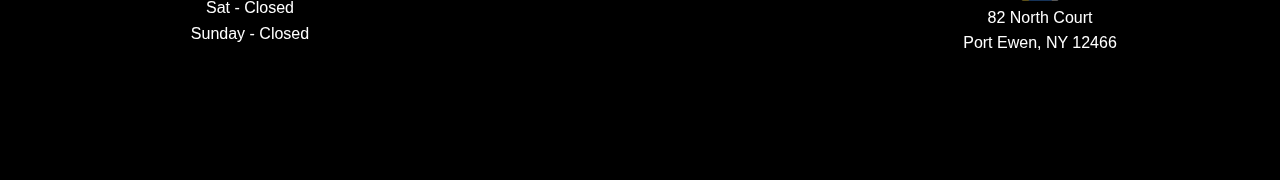
==== commit 2a7c5fdf: "Merge remote-tracking branch 'origin/master'" ====
--- a/index.html
+++ b/index.html
@@ -41,7 +41,10 @@
     <div class="header">
       <div class="orbit" role="region" aria-label="Our Work" data-orbit>
         <ul class="orbit-container">
-
+<<<<<<< HEAD
+=======
+
+>>>>>>> origin/master
           <li class="is-active orbit-slide">
             <img class="orbit-image" src="images/ferrariWithLogo.jpg" alt="Space">
           </li>
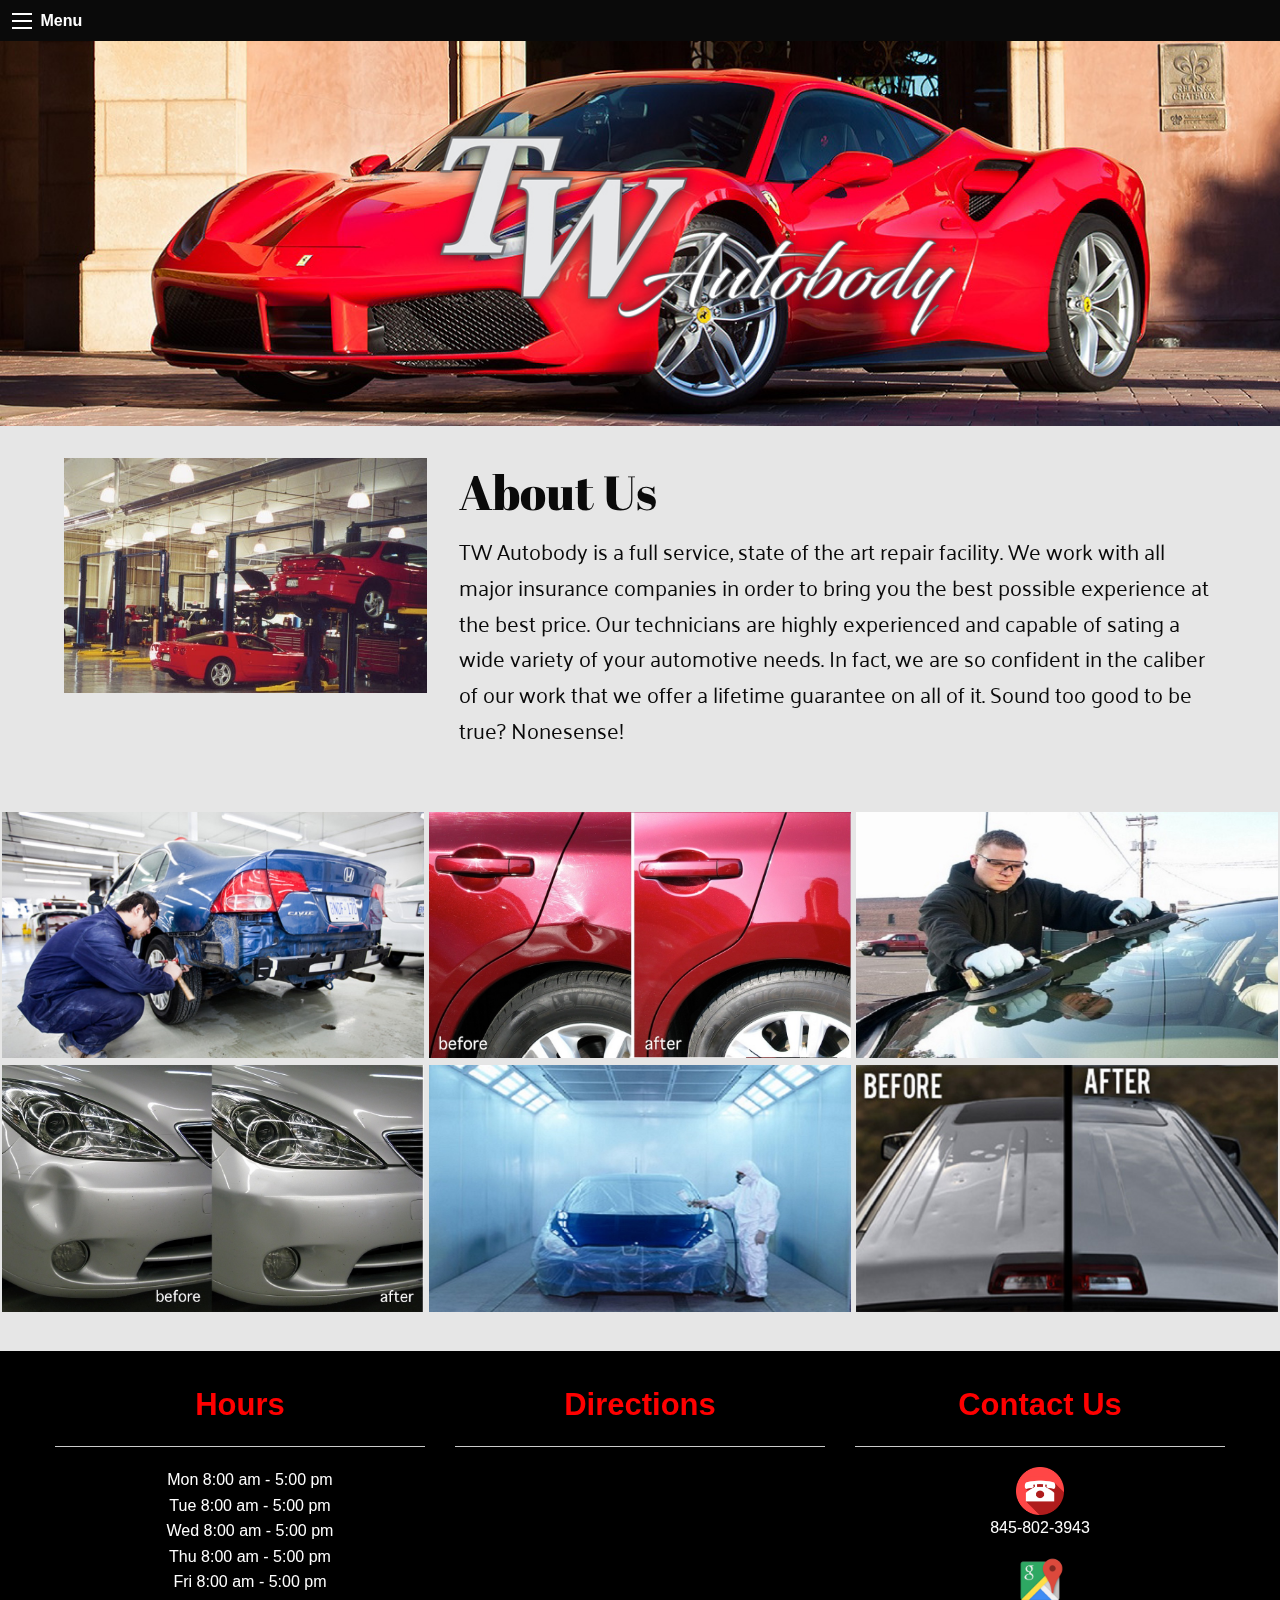
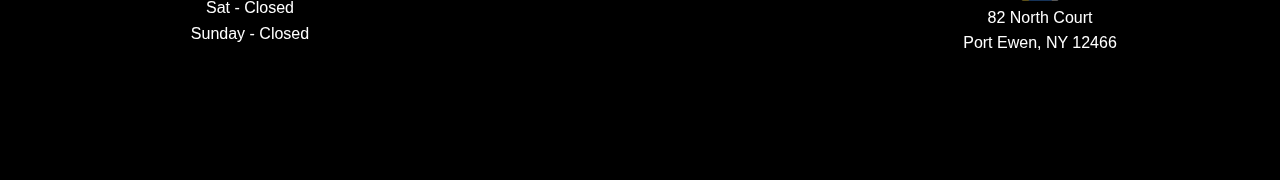
==== commit 072eca58: "tetris of heading" ====
--- a/index.html
+++ b/index.html
@@ -41,10 +41,7 @@
     <div class="header">
       <div class="orbit" role="region" aria-label="Our Work" data-orbit>
         <ul class="orbit-container">
-<<<<<<< HEAD
-=======
 
->>>>>>> origin/master
           <li class="is-active orbit-slide">
             <img class="orbit-image" src="images/ferrariWithLogo.jpg" alt="Space">
           </li>
